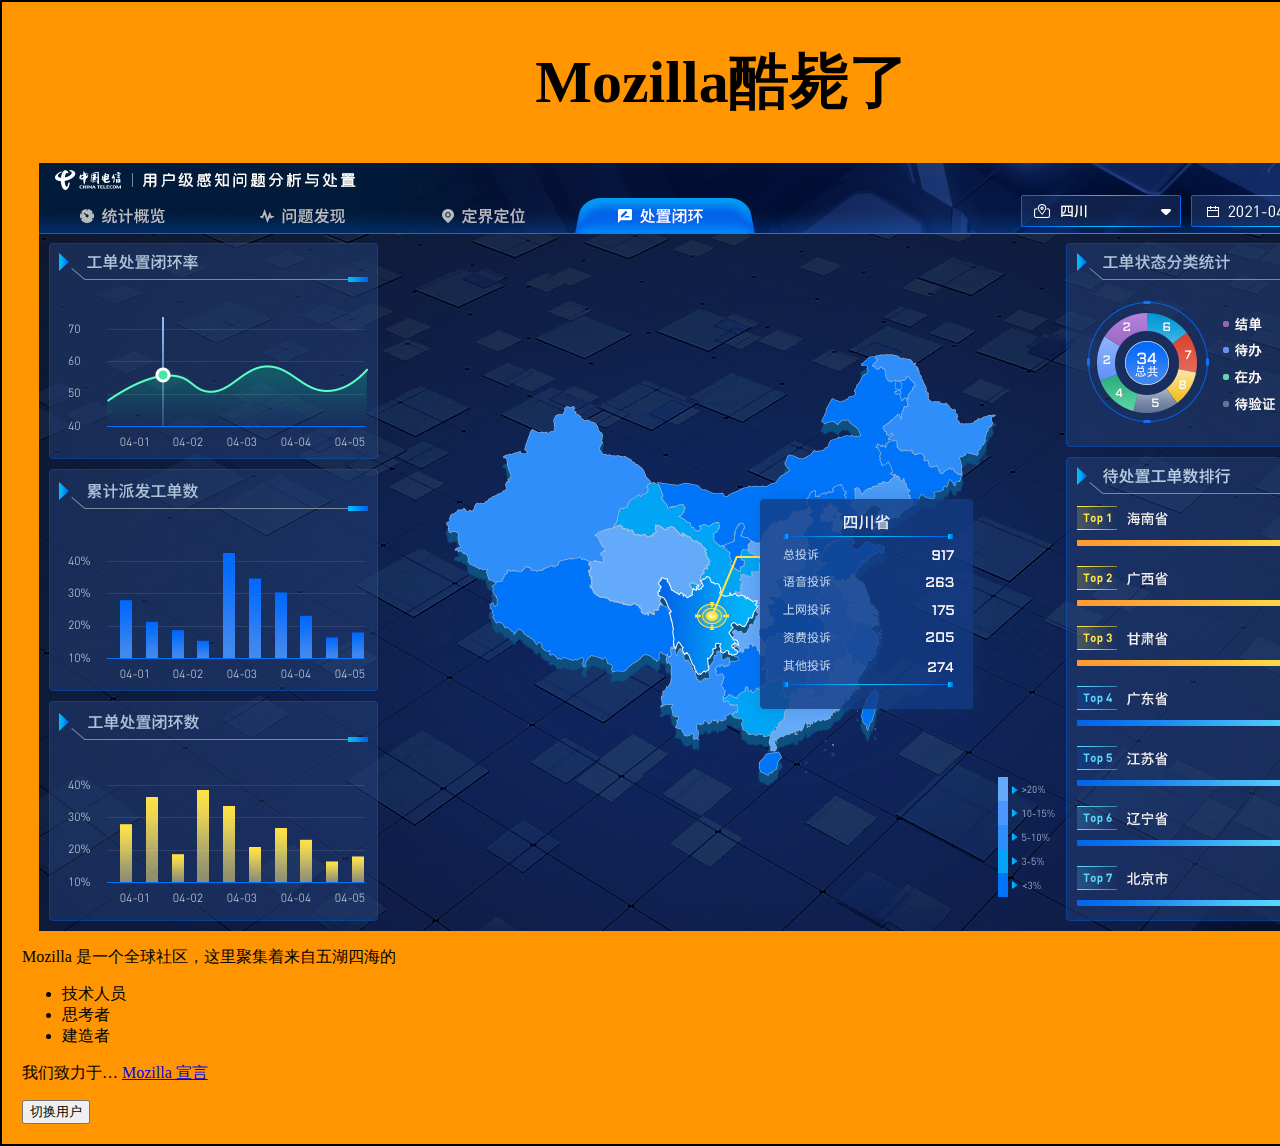
==== index.html @ d1e158ee "Add files via upload" ====
<!DOCTYPE html>
<html>

<head>
  <meta charset="utf-8">
  <title>我的测试页面</title>
  <link href="styles/style.css" rel="stylesheet">
</head>

<body>
  <h1>Mozilla酷毙了</h1>
  <img src="images/czbh.png" alt="我的测试页面">
  <p>Mozilla 是一个全球社区，这里聚集着来自五湖四海的</p>
  <ul>
    <li>技术人员</li>
    <li>思考者</li>
    <li>建造者</li>
  </ul>
  <p>我们致力于…
    <a href="https://www.mozilla.org/zh-CN/about/manifesto/">Mozilla 宣言</a>
  </p>
  <button>切换用户</button>
  <script src="scripts/main.js" defer></script>
</body>

</html>
---- styles/style.css ----
img {
    display: block;
    margin: 0 auto;
  }
  html {
    background-color: #00539F;
  }
  body{
      width: 1400px;
      margin: 0 auto;
      padding: 0 20px 20px 20px;
      background-color: #FF9500;
      border: 2px solid black;
  }
  h1{
    font-size: 60px;
    text-align: center;
  }
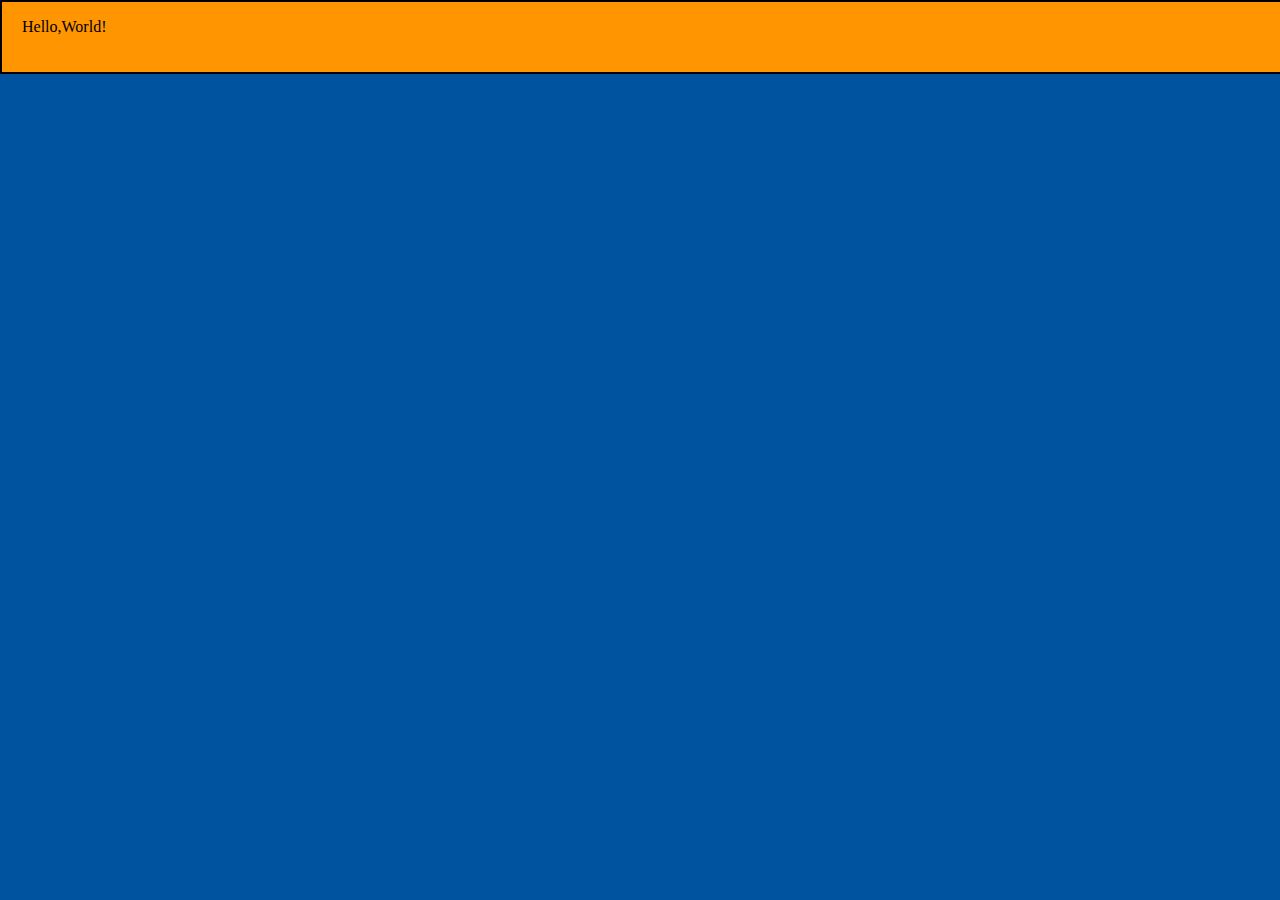
==== commit 2127fc02: "hello,world" ====
--- a/index.html
+++ b/index.html
@@ -8,18 +8,7 @@
 </head>
 
 <body>
-  <h1>Mozilla酷毙了</h1>
-  <img src="images/czbh.png" alt="我的测试页面">
-  <p>Mozilla 是一个全球社区，这里聚集着来自五湖四海的</p>
-  <ul>
-    <li>技术人员</li>
-    <li>思考者</li>
-    <li>建造者</li>
-  </ul>
-  <p>我们致力于…
-    <a href="https://www.mozilla.org/zh-CN/about/manifesto/">Mozilla 宣言</a>
-  </p>
-  <button>切换用户</button>
+  <p>Hello,World!</p>
   <script src="scripts/main.js" defer></script>
 </body>
 
